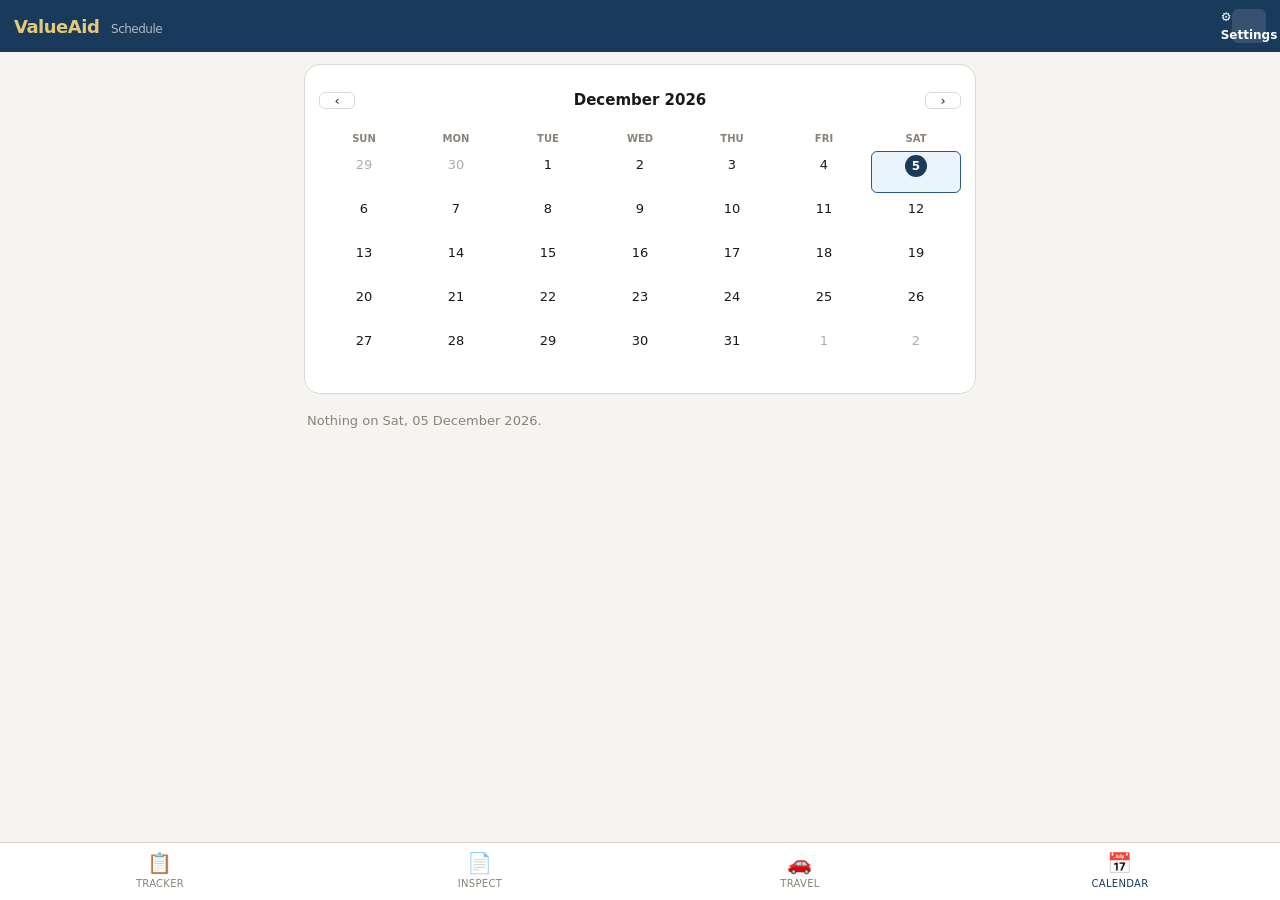
==== calendar.html @ 27958e71 "v1.1.1" ====
<!DOCTYPE html>
<html lang="en">
<head>
<meta charset="UTF-8">
<meta name="viewport" content="width=device-width, initial-scale=1.0, viewport-fit=cover">
<meta name="mobile-web-app-capable" content="yes">
<meta name="apple-mobile-web-app-capable" content="yes">
<meta name="theme-color" content="#1a3a5c">
<title>ValueAid — Calendar</title>
<link rel="manifest" href="manifest.json">
<link rel="stylesheet" href="css/styles.css">
</head>
<body>
<div id="app">
  <header class="app-header">
    <a href="index.html" class="logo">ValueAid <span>Schedule</span></a>
    <div class="hdr-acts"><a href="settings.html" class="hbtn" style="display:flex;align-items:center;gap:4px;font-size:12px;font-weight:600">&#9881; Settings</a></div>
  </header>
  <div id="travel-banner" class="travel-banner">
    <div class="pulse"></div>
    <span id="banner-txt" style="flex:1;font-size:13px">Travel in progress...</span>
    <a href="travel.html" class="btn bsm" style="background:var(--gd);color:#fff;border:none;padding:6px 12px">View</a>
  </div>
  <div class="page-content">
    <div class="pgw">
      <div class="card">
        <div class="card-body">
          <div class="cal-nav">
            <button class="btn bsm bs" style="width:36px;padding:0" onclick="calPrev()">&#8249;</button>
            <div class="cal-month" id="cal-label"></div>
            <button class="btn bsm bs" style="width:36px;padding:0" onclick="calNext()">&#8250;</button>
          </div>
          <div class="cal-grid" id="cal-grid"></div>
        </div>
      </div>
      <div id="cal-events"></div>
    </div>
  </div>
  <nav class="bottom-nav">
    <a href="tracker.html" class="ni"><span class="ni-icon">&#128203;</span>Tracker</a>
    <a href="index.html" class="ni"><span class="ni-icon">&#128196;</span>Inspect</a>
    <a href="travel.html" class="ni"><span class="ni-icon">&#128663;</span>Travel</a>
    <a href="calendar.html" class="ni active"><span class="ni-icon">&#128197;</span>Calendar</a>
  </nav>
</div>
<div id="toast"></div>
<script src="js/db.js"></script>
<script src="js/ui.js"></script>
<script src="js/picker.js"></script>
<script>
const MONTHS=['January','February','March','April','May','June','July','August','September','October','November','December'];
let cY,cM,cSel;
function initCal(){const n=new Date();cY=n.getFullYear();cM=n.getMonth();cSel=n.toISOString().slice(0,10);}
function calPrev(){cM--;if(cM<0){cM=11;cY--;}renderCal();}
function calNext(){cM++;if(cM>11){cM=0;cY++;}renderCal();}
function buildEventMap() {
  // ev[date] = { inspections: [], deadlines: [], caseInspections: [] }
  const ev = {};
  const ensure = iso => { if(!ev[iso]) ev[iso]={inspections:[],deadlines:[],caseInspections:[]}; };
  // Linked inspection projects (only those NOT linked to a case, to avoid duplication)
  VA.db.projects.forEach(p => {
    if (p.date && !p.caseId) { ensure(p.date); ev[p.date].inspections.push(p); }
  });
  // Cases: inspection date + deadline
  (VA.db.cases||[]).forEach(c => {
    if (c.inspDate) { ensure(c.inspDate); ev[c.inspDate].caseInspections.push(c); }
    if (c.deadline) { ensure(c.deadline); ev[c.deadline].deadlines.push(c); }
  });
  return ev;
}

function renderCal(){
  document.getElementById('cal-label').textContent=MONTHS[cM]+' '+cY;
  const today=new Date().toISOString().slice(0,10);
  const ev=buildEventMap();
  const first=new Date(cY,cM,1).getDay(),dim=new Date(cY,cM+1,0).getDate(),prev=new Date(cY,cM,0).getDate();
  let h=['Sun','Mon','Tue','Wed','Thu','Fri','Sat'].map(d=>`<div class="cal-dl">${d}</div>`).join('');
  for(let i=0;i<first;i++)h+=`<div class="cal-day other-month"><span class="dn">${prev-first+i+1}</span></div>`;
  for(let d=1;d<=dim;d++){
    const iso=`${cY}-${String(cM+1).padStart(2,'0')}-${String(d).padStart(2,'0')}`;
    const e=ev[iso]||{inspections:[],deadlines:[],caseInspections:[]};
    const totalInsp=(e.inspections.length)+(e.caseInspections.length);
    const hasDeadline=e.deadlines.length>0;
    const hasEvents=totalInsp>0||hasDeadline;
    let dots='';
    if(totalInsp>0) dots+=`<span style="width:5px;height:5px;border-radius:50%;background:var(--gd);display:inline-block"></span>`;
    if(hasDeadline) dots+=`<span style="width:5px;height:5px;border-radius:50%;background:var(--rd);display:inline-block"></span>`;
    h+=`<div class="cal-day${iso===today?' today':''}${iso===cSel?' selected':''}${hasEvents?' has-events':''}" data-iso="${iso}" onclick="calSel('${iso}')">
      <span class="dn">${d}</span>
      ${dots?`<div style="display:flex;gap:2px;justify-content:center;margin-top:1px">${dots}</div>`:''}
    </div>`;
  }
  const rem=(7-(first+dim)%7)%7;for(let i=1;i<=rem;i++)h+=`<div class="cal-day other-month"><span class="dn">${i}</span></div>`;
  document.getElementById('cal-grid').innerHTML=h;
  renderEvs(cSel);
}
function calSel(iso) {
  cSel = iso;
  // Update selected state without rebuilding the full grid
  document.querySelectorAll('.cal-day').forEach(el => {
    el.classList.toggle('selected', el.dataset.iso === iso);
  });
  renderEvs(iso);
}
function renderEvs(date){
  const el=document.getElementById('cal-events');
  const ev=buildEventMap();
  const e=ev[date]||{inspections:[],deadlines:[],caseInspections:[]};
  const hasAnything=e.inspections.length||e.caseInspections.length||e.deadlines.length;
  if(!hasAnything){
    el.innerHTML=`<p style="font-size:13px;color:var(--txmt);padding:7px 3px">Nothing on ${VA.fmtDateLong(date)}.</p>`;
    return;
  }
  let html='';
  // Standalone inspections (not linked to a case)
  if(e.inspections.length){
    html+=`<div class="sh mt8"><h2 style="display:flex;align-items:center;gap:6px"><span style="width:8px;height:8px;border-radius:50%;background:var(--gd);display:inline-block"></span>Inspections — ${VA.fmtDateLong(date)}</h2></div>`;
    html+=e.inspections.map(p=>`<div class="ev-item" onclick="location.href='editor.html?id=${p.id}'">
      <div class="ev-time">${VA.esc(p.time||'Time not set')} &bull; ${VA.esc(p.ptype||'Property')}</div>
      <div class="ev-title">${VA.esc(p.addr||'Untitled')}</div>
      <div class="ev-sub">${p.valuer?'Valuer: '+VA.esc(p.valuer):''}${p.cond?' &bull; '+VA.esc(p.cond):''}</div>
    </div>`).join('');
  }
  // Case inspections
  if(e.caseInspections.length){
    html+=`<div class="sh mt8"><h2 style="display:flex;align-items:center;gap:6px"><span style="width:8px;height:8px;border-radius:50%;background:var(--gd);display:inline-block"></span>Inspections — ${VA.fmtDateLong(date)}</h2></div>`;
    html+=e.caseInspections.map(c=>`<div class="ev-item" onclick="location.href='case-editor.html?id=${VA.esc(c.id)}'">
      <div class="ev-time">${VA.esc(c.inspTime||'Time not set')}${c.ref?' &bull; Ref #'+VA.esc(c.ref):''}</div>
      <div class="ev-title">${VA.esc(c.addr||'No address')}</div>
      <div class="ev-sub">${c.client?'Client: '+VA.esc(c.client):''}${c.delayed?' &bull; <span style="color:var(--am)">Delayed</span>':''}</div>
    </div>`).join('');
  }
  // Deadlines
  if(e.deadlines.length){
    html+=`<div class="sh mt8"><h2 style="display:flex;align-items:center;gap:6px"><span style="width:8px;height:8px;border-radius:50%;background:var(--rd);display:inline-block"></span>Case Deadlines — ${VA.fmtDateLong(date)}</h2></div>`;
    html+=e.deadlines.map(c=>`<div class="ev-item" style="border-left:3px solid var(--rd)" onclick="location.href='case-editor.html?id=${VA.esc(c.id)}'">
      <div class="ev-time" style="color:var(--rd)">&#9888; Deadline${c.ref?' &bull; Ref #'+VA.esc(c.ref):''}</div>
      <div class="ev-title">${VA.esc(c.addr||'No address')}</div>
      <div class="ev-sub">${c.client?'Client: '+VA.esc(c.client):''}${' &bull; Stage: '+VA.esc(c.stage||'—')}</div>
    </div>`).join('');
  }
  el.innerHTML=html;
}
pageInit();initCal();renderCal();
</script>
</body>
</html>
---- css/styles.css ----
/* ═══════════════════════════════════════════════════════════════
   ValueAid — Shared Styles
═══════════════════════════════════════════════════════════════ */
*,*::before,*::after{box-sizing:border-box;margin:0;padding:0;-webkit-tap-highlight-color:transparent}
:root{
  --nv:#1a3a5c;--nvl:#2d5a8c;--nvd:#0f2338;
  --gd:#c8a84b;--gdl:#e4c97a;--gdd:#9a7a2e;
  --bg:#f5f4f0;--sf:#fff;--sf2:#f0eeea;
  --bd:#ddd9d0;--bds:#bbb5a8;
  --tx:#1c1a17;--txm:#5a554e;--txmt:#8a8278;
  --gn:#2d7a4a;--gnbg:#edf7f1;
  --rd:#b83232;--rdbg:#fdf0f0;
  --am:#a06b10;--ambg:#fef6e8;
  --bl:#1a5a8c;--blbg:#ebf3fb;
  --r:10px;--rl:16px;--rs:6px;
  --sh:0 2px 8px rgba(0,0,0,.12),0 8px 24px rgba(0,0,0,.06);
  --tr:.18s cubic-bezier(.4,0,.2,1);
  --nh:58px;--hh:52px;
  --safe-b:env(safe-area-inset-bottom,0px);
}
[data-theme=dark]{
  --bg:#141210;--sf:#1e1c19;--sf2:#2a2824;
  --bd:#3a3730;--bds:#4a4740;
  --tx:#e8e4dc;--txm:#a09890;--txmt:#6a6258;
  --nv:#2d5a8c;--nvl:#3d7ab0;
  --gnbg:#1a3324;--rdbg:#2a1818;--ambg:#281e0a;--blbg:#101e2a;
}
html,body{height:100%;overflow:hidden;background:var(--bg);color:var(--tx);font-family:'Segoe UI',system-ui,-apple-system,sans-serif;font-size:15px;line-height:1.5;-webkit-font-smoothing:antialiased}
#app{height:100%;display:flex;flex-direction:column}

/* ── Header ─────────────────────────────────── */
.app-header{height:var(--hh);background:var(--nv);color:#fff;display:flex;align-items:center;padding:0 14px;gap:10px;z-index:100;flex-shrink:0}
.logo{font-size:18px;font-weight:700;letter-spacing:-.5px;color:var(--gdl);text-decoration:none}
.logo span{color:#fff;font-weight:400;opacity:.65;font-size:12px;margin-left:6px}
.hdr-acts{margin-left:auto;display:flex;gap:6px}
.hbtn{background:rgba(255,255,255,.12);border:none;color:#fff;width:34px;height:34px;border-radius:var(--rs);cursor:pointer;display:flex;align-items:center;justify-content:center;font-size:15px;text-decoration:none;flex-shrink:0}
.hbtn:active{background:rgba(255,255,255,.28)}

/* ── Bottom nav ──────────────────────────────── */
.bottom-nav{height:calc(var(--nh) + var(--safe-b));background:var(--sf);border-top:1px solid var(--bd);display:flex;flex-shrink:0;z-index:100;padding-bottom:var(--safe-b)}
.ni{flex:1;display:flex;flex-direction:column;align-items:center;justify-content:center;gap:3px;cursor:pointer;border:none;background:none;color:var(--txmt);font-size:10px;letter-spacing:.3px;text-transform:uppercase;font-weight:500;padding:0;text-decoration:none}
.ni.active{color:var(--nv)}
[data-theme=dark] .ni.active{color:var(--gdl)}
.ni-icon{font-size:20px;line-height:1}

/* ── FAB (Floating Action Button) ───────────── */
.fab{position:fixed;bottom:calc(var(--nh) + var(--safe-b) + 16px);right:20px;width:52px;height:52px;border-radius:50%;background:var(--nv);color:#fff;border:none;font-size:26px;display:flex;align-items:center;justify-content:center;cursor:pointer;box-shadow:0 4px 16px rgba(26,58,92,.4);z-index:50;transition:all var(--tr)}
.fab:active{transform:scale(.94)}
[data-theme=dark] .fab{background:var(--gdl);color:var(--nv)}

/* ── Content area ────────────────────────────── */
.page-content{flex:1;overflow-y:auto;overflow-x:hidden;-webkit-overflow-scrolling:touch}
.pgw{padding:12px 14px;max-width:700px;margin:0 auto;padding-bottom:90px}

/* ── Banner ──────────────────────────────────── */
.travel-banner{background:var(--nv);color:#fff;padding:9px 14px;display:none;align-items:center;gap:10px;flex-shrink:0}
.travel-banner.visible{display:flex}
.pulse{width:8px;height:8px;border-radius:50%;background:var(--gdl);animation:pulse 1.5s infinite;flex-shrink:0}
@keyframes pulse{0%,100%{opacity:1;transform:scale(1)}50%{opacity:.6;transform:scale(.8)}}

/* ── Typography ──────────────────────────────── */
.sh{display:flex;align-items:center;justify-content:space-between;margin:0 0 10px}
.sh h2{font-size:12px;font-weight:600;text-transform:uppercase;letter-spacing:.8px;color:var(--txmt)}
.sectlbl{font-size:11px;font-weight:700;text-transform:uppercase;letter-spacing:.8px;color:var(--txmt);margin-bottom:7px;margin-top:4px}
.hint{font-size:11px;color:var(--txmt);font-style:italic;padding:3px 0}

/* ── Cards ───────────────────────────────────── */
.card{background:var(--sf);border:1px solid var(--bd);border-radius:var(--rl);overflow:hidden;margin-bottom:10px}
.card-hdr{padding:12px 14px;border-bottom:1px solid var(--bd);display:flex;align-items:center;gap:10px}
.card-hdr h3{font-size:14px;font-weight:600;flex:1}
.card-body{padding:14px}

/* ── Collapsible card ────────────────────────── */
.card-collapse-hdr{padding:12px 14px;display:flex;align-items:center;gap:10px;cursor:pointer;user-select:none}
.card-collapse-hdr h3{font-size:14px;font-weight:600;flex:1}
.card-collapse-body{padding:14px;border-top:1px solid var(--bd);display:none}
.card-collapse-body.open{display:block}

/* ── Forms ───────────────────────────────────── */
.fg{margin-bottom:12px}.fg:last-child{margin-bottom:0}
.fl{display:block;font-size:11px;font-weight:600;color:var(--txmt);text-transform:uppercase;letter-spacing:.5px;margin-bottom:4px}
input[type=text],input[type=number],input[type=date],input[type=time],select,textarea{
  width:100%;background:var(--sf2);border:1px solid var(--bd);border-radius:var(--rs);
  padding:10px 12px;font-size:14px;color:var(--tx);font-family:inherit;
  -webkit-appearance:none;appearance:none;outline:none;
  transition:border-color var(--tr),box-shadow var(--tr)}
input:focus,select:focus,textarea:focus{border-color:var(--nvl);box-shadow:0 0 0 3px rgba(45,90,140,.15)}
textarea{resize:vertical;min-height:76px}
select{background-image:url("data:image/svg+xml,%3Csvg xmlns='http://www.w3.org/2000/svg' width='12' height='8'%3E%3Cpath d='M1 1l5 5 5-5' stroke='%238a8278' stroke-width='1.5' fill='none' stroke-linecap='round'/%3E%3C/svg%3E");background-repeat:no-repeat;background-position:right 12px center;padding-right:32px}
.r2{display:grid;grid-template-columns:1fr 1fr;gap:10px}

/* ── Buttons ─────────────────────────────────── */
.btn{display:inline-flex;align-items:center;gap:5px;padding:10px 15px;border-radius:var(--rs);border:1px solid transparent;font-size:14px;font-weight:500;cursor:pointer;transition:all var(--tr);font-family:inherit;white-space:nowrap;justify-content:center;text-decoration:none}
.bp{background:var(--nv);color:#fff;border-color:var(--nv)}.bp:active{background:var(--nvl)}
.bs{background:var(--sf);color:var(--tx);border-color:var(--bd)}.bs:active{background:var(--sf2)}
.bg{background:var(--gd);color:#fff;border-color:var(--gdd)}.bg:active{background:var(--gdl)}
.brd{background:var(--rdbg);color:var(--rd);border-color:var(--rd)}.brd:active{background:var(--rd);color:#fff}
.bsm{padding:6px 11px;font-size:13px}
.bxs{padding:4px 9px;font-size:12px;border-radius:4px}
.bbl{width:100%}

/* ── Badges ──────────────────────────────────── */
.badge{display:inline-flex;align-items:center;padding:2px 7px;border-radius:16px;font-size:11px;font-weight:600}
.b-nv{background:var(--blbg);color:var(--bl)}
.b-gn{background:var(--gnbg);color:var(--gn)}
.b-am{background:var(--ambg);color:var(--am)}
.b-rd{background:var(--rdbg);color:var(--rd)}

/* ── Overlays & sheets ───────────────────────── */
.overlay{position:fixed;inset:0;background:rgba(0,0,0,.5);z-index:200;display:none;align-items:flex-end;justify-content:center}
.overlay.open{display:flex}
.overlay.center{align-items:center}
.sheet{background:var(--sf);border-radius:var(--rl) var(--rl) 0 0;width:100%;max-width:700px;max-height:92vh;display:flex;flex-direction:column;overflow:hidden;animation:slideUp .22s ease}
.sheet-hdr{padding:14px 16px;border-bottom:1px solid var(--bd);display:flex;align-items:center;gap:10px;flex-shrink:0}
.sheet-hdr h3{font-size:15px;font-weight:600;flex:1}
.sheet-body{overflow-y:auto;flex:1;padding:14px 16px;-webkit-overflow-scrolling:touch}
.sheet-footer{padding:10px 16px;border-top:1px solid var(--bd);display:flex;gap:8px;flex-shrink:0}
.modal-box{background:var(--sf);border-radius:var(--rl);width:calc(100% - 28px);max-width:420px;padding:20px}
.modal-box h3{font-size:15px;font-weight:600;margin-bottom:8px}
.modal-box p{font-size:13px;color:var(--txm);margin-bottom:14px}
.modal-footer{display:flex;gap:8px;justify-content:flex-end;margin-top:14px}
@keyframes slideUp{from{transform:translateY(100%)}to{transform:translateY(0)}}

/* ── Picker sheet (for adding items/rooms) ───── */
.picker-list{display:flex;flex-direction:column;gap:0}
.picker-item{padding:12px 4px;border-bottom:1px solid var(--bd);font-size:14px;cursor:pointer;display:flex;align-items:center;gap:10px}
.picker-item:active{background:var(--sf2)}
.picker-item.selected{color:var(--nv);font-weight:500}
.picker-check{width:20px;height:20px;border-radius:4px;border:1.5px solid var(--bd);flex-shrink:0;display:flex;align-items:center;justify-content:center;font-size:12px}
.picker-item.selected .picker-check{background:var(--nv);border-color:var(--nv);color:#fff}
/* single-select: no checkbox, just highlight */
.picker-item.single-sel .picker-check{display:none}

/* ── Chips ───────────────────────────────────── */
.chip{display:inline-flex;align-items:center;padding:6px 11px;border-radius:18px;border:1px solid var(--bd);background:var(--sf);font-size:13px;cursor:pointer;user-select:none;transition:all var(--tr)}
.chip:active{transform:scale(.96)}
.chip.on{background:var(--nv);color:#fff;border-color:var(--nv)}
.chip-grid{display:flex;flex-wrap:wrap;gap:6px;margin-bottom:8px}

/* ── Search bar ──────────────────────────────── */
.sbar{position:relative;margin-bottom:8px}
.sbar input{padding-left:32px}
.sbar::before{content:"⌕";position:absolute;left:9px;top:50%;transform:translateY(-50%);color:var(--txmt);font-size:15px;pointer-events:none}

/* ── Collapsible section ─────────────────────── */
.csec{border:1px solid var(--bd);border-radius:var(--r);overflow:hidden;margin-bottom:7px}
.csec-hdr{padding:11px 12px;background:var(--sf2);display:flex;align-items:center;gap:8px;cursor:pointer;user-select:none}
.csec-hdr h4{flex:1;font-size:14px;font-weight:600}
.csec-body{padding:12px;border-top:1px solid var(--bd);display:none}
.csec-body.open{display:block}
.chev{transition:transform var(--tr);display:inline-block;font-size:12px;color:var(--txmt)}
.chev.open{transform:rotate(180deg)}

/* ── Level / unit cards ──────────────────────── */
.lvc{background:var(--sf);border:1px solid var(--bd);border-radius:var(--rl);margin-bottom:8px;overflow:hidden}
.lv-hdr{padding:11px 12px;display:flex;align-items:center;gap:8px;background:var(--sf2)}
.lv-hdr h4{flex:1;font-size:14px;font-weight:600}
.lv-body{padding:12px;border-top:1px solid var(--bd);display:none}
.lv-body.open{display:block}

/* ── Project cards ───────────────────────────── */
.proj-card{background:var(--sf);border:1px solid var(--bd);border-radius:var(--rl);padding:12px 14px;margin-bottom:8px;cursor:pointer;display:flex;align-items:center;gap:10px;transition:all var(--tr)}
.proj-card:active{border-color:var(--nvl);background:var(--blbg)}
.pc-icon{width:38px;height:38px;background:var(--blbg);border-radius:var(--rs);display:flex;align-items:center;justify-content:center;font-size:17px;flex-shrink:0}
.pc-title{font-size:14px;font-weight:600;white-space:nowrap;overflow:hidden;text-overflow:ellipsis}
.pc-sub{font-size:12px;color:var(--txmt);margin-top:2px;white-space:nowrap;overflow:hidden;text-overflow:ellipsis}
.pc-meta{text-align:right;flex-shrink:0}

/* ── Travel cards ────────────────────────────── */
.travel-card{background:var(--sf);border:1px solid var(--bd);border-radius:var(--rl);margin-bottom:8px;overflow:hidden}
.tc-hdr{padding:11px 12px;display:flex;align-items:center;gap:10px;border-bottom:1px solid var(--bd)}
.tc-route{flex:1;min-width:0}
.tc-ft{font-size:14px;font-weight:600;display:flex;align-items:center;gap:5px;white-space:nowrap;overflow:hidden;text-overflow:ellipsis}
.tc-arr{color:var(--txmt);font-size:11px;flex-shrink:0}
.tc-time{font-size:12px;color:var(--txmt);margin-top:2px}
.tc-methods{display:flex;flex-wrap:wrap;gap:3px;padding:8px 12px}
.method-badge{font-size:12px;padding:3px 7px;border-radius:11px;background:var(--sf2);border:1px solid var(--bd)}
.date-grp{font-size:11px;font-weight:600;text-transform:uppercase;letter-spacing:.7px;color:var(--txmt);padding:7px 3px 3px;margin-top:3px}

/* ── Method checks ───────────────────────────── */
.mchk{display:flex;align-items:center;gap:6px;padding:8px 12px;border:1px solid var(--bd);border-radius:18px;cursor:pointer;font-size:13px;user-select:none}
.mchk.on{background:var(--nv);color:#fff;border-color:var(--nv)}
.mchk-grid{display:flex;flex-wrap:wrap;gap:8px}

/* ── Location combo ──────────────────────────── */
.loc-wrap{position:relative}
.loc-wrap .drop-btn{position:absolute;right:8px;top:50%;transform:translateY(-50%);background:none;border:none;color:var(--txmt);cursor:pointer;font-size:12px;padding:4px}
.loc-opts{position:absolute;top:100%;left:0;right:0;background:var(--sf);border:1px solid var(--bd);border-radius:var(--rs);box-shadow:var(--sh);z-index:60;max-height:190px;overflow-y:auto;display:none}
.loc-opts.open{display:block}
.lo{padding:9px 12px;font-size:13px;cursor:pointer}
.lo:active{background:var(--sf2)}
.lo-group{font-size:11px;font-weight:700;text-transform:uppercase;letter-spacing:.5px;color:var(--txmt);padding:7px 12px 3px;cursor:default}

/* ── Calendar ────────────────────────────────── */
.cal-nav{display:flex;align-items:center;justify-content:space-between;padding:10px 0;margin-bottom:6px}
.cal-month{font-size:15px;font-weight:600}
.cal-grid{display:grid;grid-template-columns:repeat(7,1fr);gap:2px;margin-bottom:10px}
.cal-dl{font-size:10px;font-weight:600;text-align:center;color:var(--txmt);padding:3px 0;text-transform:uppercase}
.cal-day{min-height:42px;border-radius:var(--rs);display:flex;flex-direction:column;align-items:center;padding:3px;cursor:pointer;position:relative}
.cal-day:active{background:var(--sf2)}
.cal-day.today .dn{background:var(--nv);color:#fff;border-radius:50%;width:22px;height:22px;display:flex;align-items:center;justify-content:center;font-weight:600;font-size:12px}
.cal-day.other-month{opacity:.35}
.cal-day.has-events{background:var(--ambg)}
.cal-day.selected.has-events{background:var(--blbg)}
.cal-day.selected{background:var(--blbg);border:1px solid var(--nvl)}
.dn{font-size:13px;font-weight:500;width:22px;height:22px;display:flex;align-items:center;justify-content:center}
.ev-item{background:var(--sf);border:1px solid var(--bd);border-left:3px solid var(--nv);border-radius:0 var(--r) var(--r) 0;padding:9px 11px;margin-bottom:7px;cursor:pointer}
.ev-time{font-size:11px;color:var(--txmt);margin-bottom:2px}
.ev-title{font-size:14px;font-weight:600}
.ev-sub{font-size:12px;color:var(--txm);margin-top:2px}

/* ── Settings rows ───────────────────────────── */
.s-row{display:flex;align-items:center;padding:13px 14px;border-bottom:1px solid var(--bd);gap:10px;cursor:pointer}
.s-row:last-child{border-bottom:none}
.s-row:active{background:var(--sf2)}
.s-icon{width:30px;height:30px;border-radius:var(--rs);display:flex;align-items:center;justify-content:center;font-size:14px;flex-shrink:0}
.s-label{flex:1;font-size:14px;font-weight:500}
.s-val{font-size:13px;color:var(--txmt)}
.toggle{width:42px;height:24px;border-radius:12px;background:var(--bds);border:none;position:relative;cursor:pointer;transition:background var(--tr)}
.toggle::after{content:'';width:18px;height:18px;border-radius:50%;background:#fff;position:absolute;top:3px;left:3px;transition:transform var(--tr)}
.toggle.on{background:var(--nv)}
.toggle.on::after{transform:translateX(18px)}

/* ── Layout selector ─────────────────────────── */
.layout-grid{display:grid;grid-template-columns:1fr 1fr;gap:10px;margin-top:10px}
.layout-btn{border:2px solid var(--bd);border-radius:var(--rl);padding:12px;cursor:pointer;background:var(--sf);text-align:center}
.layout-btn.selected{border-color:var(--nv);background:var(--blbg)}
.lb-icon{font-size:26px;margin-bottom:6px}
.lb-title{font-size:13px;font-weight:600;margin-bottom:3px}
.lb-desc{font-size:11px;color:var(--txmt);line-height:1.4}

/* ── Misc ────────────────────────────────────── */
.info-box{background:var(--blbg);border-radius:var(--r);padding:9px 11px;font-size:13px;color:var(--bl);margin-bottom:10px}
.divider{height:1px;background:var(--bd);margin:12px 0}
.empty-state{text-align:center;padding:36px 16px;color:var(--txmt)}
.empty-state .esi{font-size:38px;margin-bottom:10px}
.empty-state h3{font-size:14px;font-weight:600;color:var(--txm);margin-bottom:5px}
.mt8{margin-top:8px}.mt12{margin-top:12px}.mt16{margin-top:16px}
.mb8{margin-bottom:8px}.mb12{margin-bottom:12px}
.sticky-bar{background:var(--sf);border-top:1px solid var(--bd);padding:10px 14px;display:flex;gap:8px;flex-shrink:0}

/* ── Toast ───────────────────────────────────── */
#toast{position:fixed;bottom:calc(var(--nh) + var(--safe-b) + 10px);left:50%;transform:translateX(-50%) translateY(10px);background:#1c1a17;color:#fff;padding:9px 16px;border-radius:22px;font-size:13px;font-weight:500;opacity:0;transition:all .22s;z-index:500;pointer-events:none;white-space:nowrap;max-width:90vw;text-align:center}
#toast.show{opacity:1;transform:translateX(-50%) translateY(0)}

::-webkit-scrollbar{width:4px;height:4px}
::-webkit-scrollbar-track{background:transparent}
::-webkit-scrollbar-thumb{background:var(--bds);border-radius:2px}
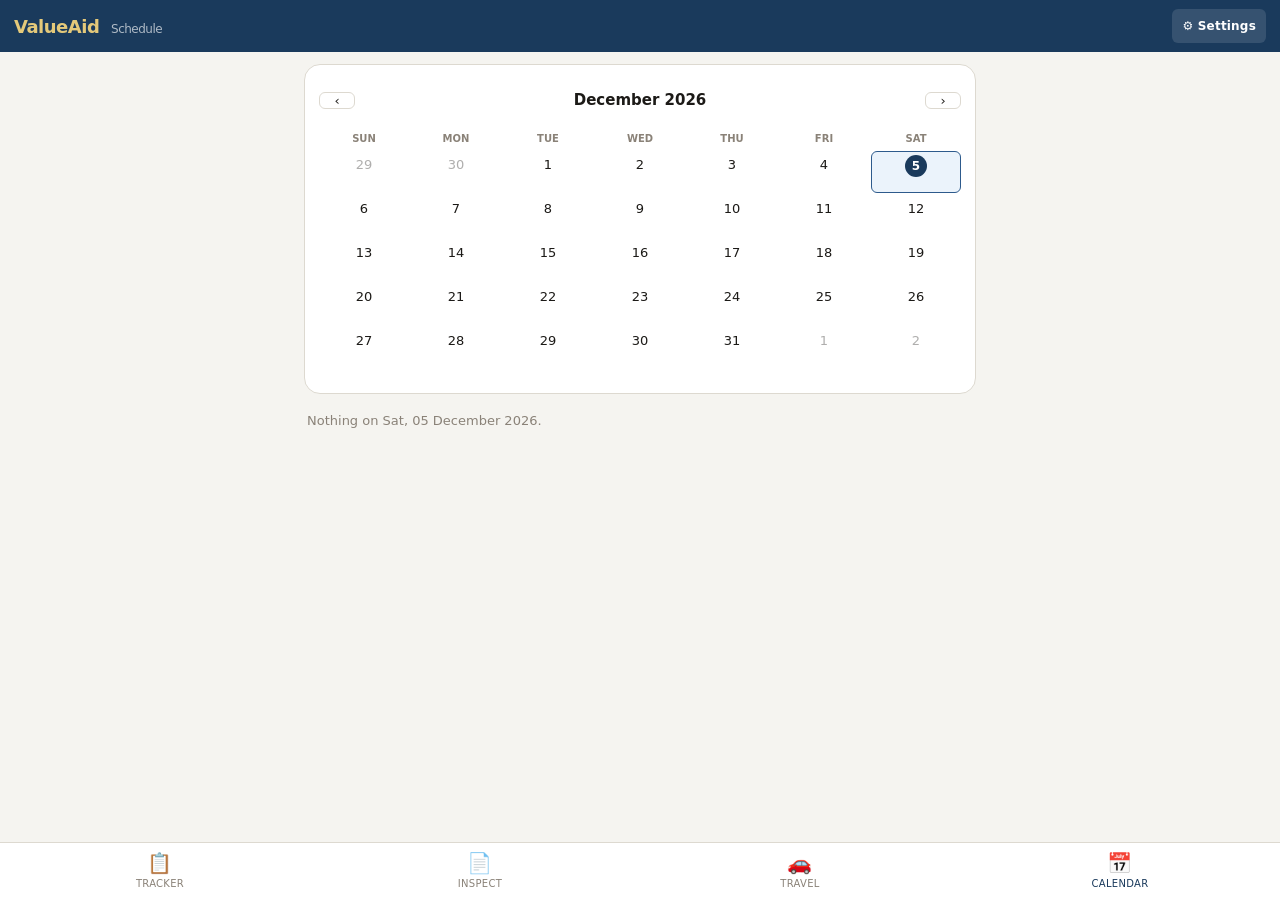
==== commit e5caa33e: "v1.1.4" ====
--- a/calendar.html
+++ b/calendar.html
@@ -14,7 +14,7 @@
 <div id="app">
   <header class="app-header">
     <a href="index.html" class="logo">ValueAid <span>Schedule</span></a>
-    <div class="hdr-acts"><a href="settings.html" class="hbtn" style="display:flex;align-items:center;gap:4px;font-size:12px;font-weight:600">&#9881; Settings</a></div>
+    <div class="hdr-acts"><a href="settings.html" class="hbtn settings-btn">&#9881; Settings</a></div>
   </header>
   <div id="travel-banner" class="travel-banner">
     <div class="pulse"></div>
@@ -82,29 +82,28 @@
     const totalInsp=(e.inspections.length)+(e.caseInspections.length);
     const hasDeadline=e.deadlines.length>0;
     const hasEvents=totalInsp>0||hasDeadline;
-    let dots='';
-    if(totalInsp>0) dots+=`<span style="width:5px;height:5px;border-radius:50%;background:var(--gd);display:inline-block"></span>`;
-    if(hasDeadline) dots+=`<span style="width:5px;height:5px;border-radius:50%;background:var(--rd);display:inline-block"></span>`;
+    let indicators='';
+    if(totalInsp>0) indicators+=`<span style="font-size:8px;font-weight:700;color:var(--gd);background:var(--gnbg);border-radius:6px;padding:0 3px;line-height:1.6">${totalInsp}</span>`;
+    if(hasDeadline) indicators+=`<span style="font-size:8px;font-weight:700;color:var(--rd);background:var(--rdbg);border-radius:6px;padding:0 3px;line-height:1.6">${e.deadlines.length}</span>`;
     h+=`<div class="cal-day${iso===today?' today':''}${iso===cSel?' selected':''}${hasEvents?' has-events':''}" data-iso="${iso}" onclick="calSel('${iso}')">
       <span class="dn">${d}</span>
-      ${dots?`<div style="display:flex;gap:2px;justify-content:center;margin-top:1px">${dots}</div>`:''}
+      ${indicators?`<div style="display:flex;gap:2px;justify-content:center;margin-top:1px;flex-wrap:wrap">${indicators}</div>`:''}
     </div>`;
   }
   const rem=(7-(first+dim)%7)%7;for(let i=1;i<=rem;i++)h+=`<div class="cal-day other-month"><span class="dn">${i}</span></div>`;
   document.getElementById('cal-grid').innerHTML=h;
-  renderEvs(cSel);
+  renderEvs(cSel, ev);
 }
 function calSel(iso) {
   cSel = iso;
-  // Update selected state without rebuilding the full grid
   document.querySelectorAll('.cal-day').forEach(el => {
     el.classList.toggle('selected', el.dataset.iso === iso);
   });
-  renderEvs(iso);
+  renderEvs(iso, buildEventMap());
 }
-function renderEvs(date){
+function renderEvs(date, ev){
   const el=document.getElementById('cal-events');
-  const ev=buildEventMap();
+  if (!ev) ev=buildEventMap();
   const e=ev[date]||{inspections:[],deadlines:[],caseInspections:[]};
   const hasAnything=e.inspections.length||e.caseInspections.length||e.deadlines.length;
   if(!hasAnything){
@@ -112,18 +111,15 @@
     return;
   }
   let html='';
-  // Standalone inspections (not linked to a case)
-  if(e.inspections.length){
+  // All inspections (standalone projects + case inspections) under one header
+  const allInsp = e.inspections.length + e.caseInspections.length;
+  if(allInsp){
     html+=`<div class="sh mt8"><h2 style="display:flex;align-items:center;gap:6px"><span style="width:8px;height:8px;border-radius:50%;background:var(--gd);display:inline-block"></span>Inspections — ${VA.fmtDateLong(date)}</h2></div>`;
     html+=e.inspections.map(p=>`<div class="ev-item" onclick="location.href='editor.html?id=${p.id}'">
       <div class="ev-time">${VA.esc(p.time||'Time not set')} &bull; ${VA.esc(p.ptype||'Property')}</div>
       <div class="ev-title">${VA.esc(p.addr||'Untitled')}</div>
       <div class="ev-sub">${p.valuer?'Valuer: '+VA.esc(p.valuer):''}${p.cond?' &bull; '+VA.esc(p.cond):''}</div>
     </div>`).join('');
-  }
-  // Case inspections
-  if(e.caseInspections.length){
-    html+=`<div class="sh mt8"><h2 style="display:flex;align-items:center;gap:6px"><span style="width:8px;height:8px;border-radius:50%;background:var(--gd);display:inline-block"></span>Inspections — ${VA.fmtDateLong(date)}</h2></div>`;
     html+=e.caseInspections.map(c=>`<div class="ev-item" onclick="location.href='case-editor.html?id=${VA.esc(c.id)}'">
       <div class="ev-time">${VA.esc(c.inspTime||'Time not set')}${c.ref?' &bull; Ref #'+VA.esc(c.ref):''}</div>
       <div class="ev-title">${VA.esc(c.addr||'No address')}</div>
--- a/css/styles.css
+++ b/css/styles.css
@@ -35,6 +35,7 @@
 .hdr-acts{margin-left:auto;display:flex;gap:6px}
 .hbtn{background:rgba(255,255,255,.12);border:none;color:#fff;width:34px;height:34px;border-radius:var(--rs);cursor:pointer;display:flex;align-items:center;justify-content:center;font-size:15px;text-decoration:none;flex-shrink:0}
 .hbtn:active{background:rgba(255,255,255,.28)}
+.settings-btn{width:auto;padding:0 10px;gap:5px;font-size:12px;font-weight:600;letter-spacing:.2px}
 
 /* ── Bottom nav ──────────────────────────────── */
 .bottom-nav{height:calc(var(--nh) + var(--safe-b));background:var(--sf);border-top:1px solid var(--bd);display:flex;flex-shrink:0;z-index:100;padding-bottom:var(--safe-b)}
@@ -79,7 +80,7 @@
 /* ── Forms ───────────────────────────────────── */
 .fg{margin-bottom:12px}.fg:last-child{margin-bottom:0}
 .fl{display:block;font-size:11px;font-weight:600;color:var(--txmt);text-transform:uppercase;letter-spacing:.5px;margin-bottom:4px}
-input[type=text],input[type=number],input[type=date],input[type=time],select,textarea{
+input[type=text],input[type=number],input[type=date],input[type=time],input[type=tel],select,textarea{
   width:100%;background:var(--sf2);border:1px solid var(--bd);border-radius:var(--rs);
   padding:10px 12px;font-size:14px;color:var(--tx);font-family:inherit;
   -webkit-appearance:none;appearance:none;outline:none;
